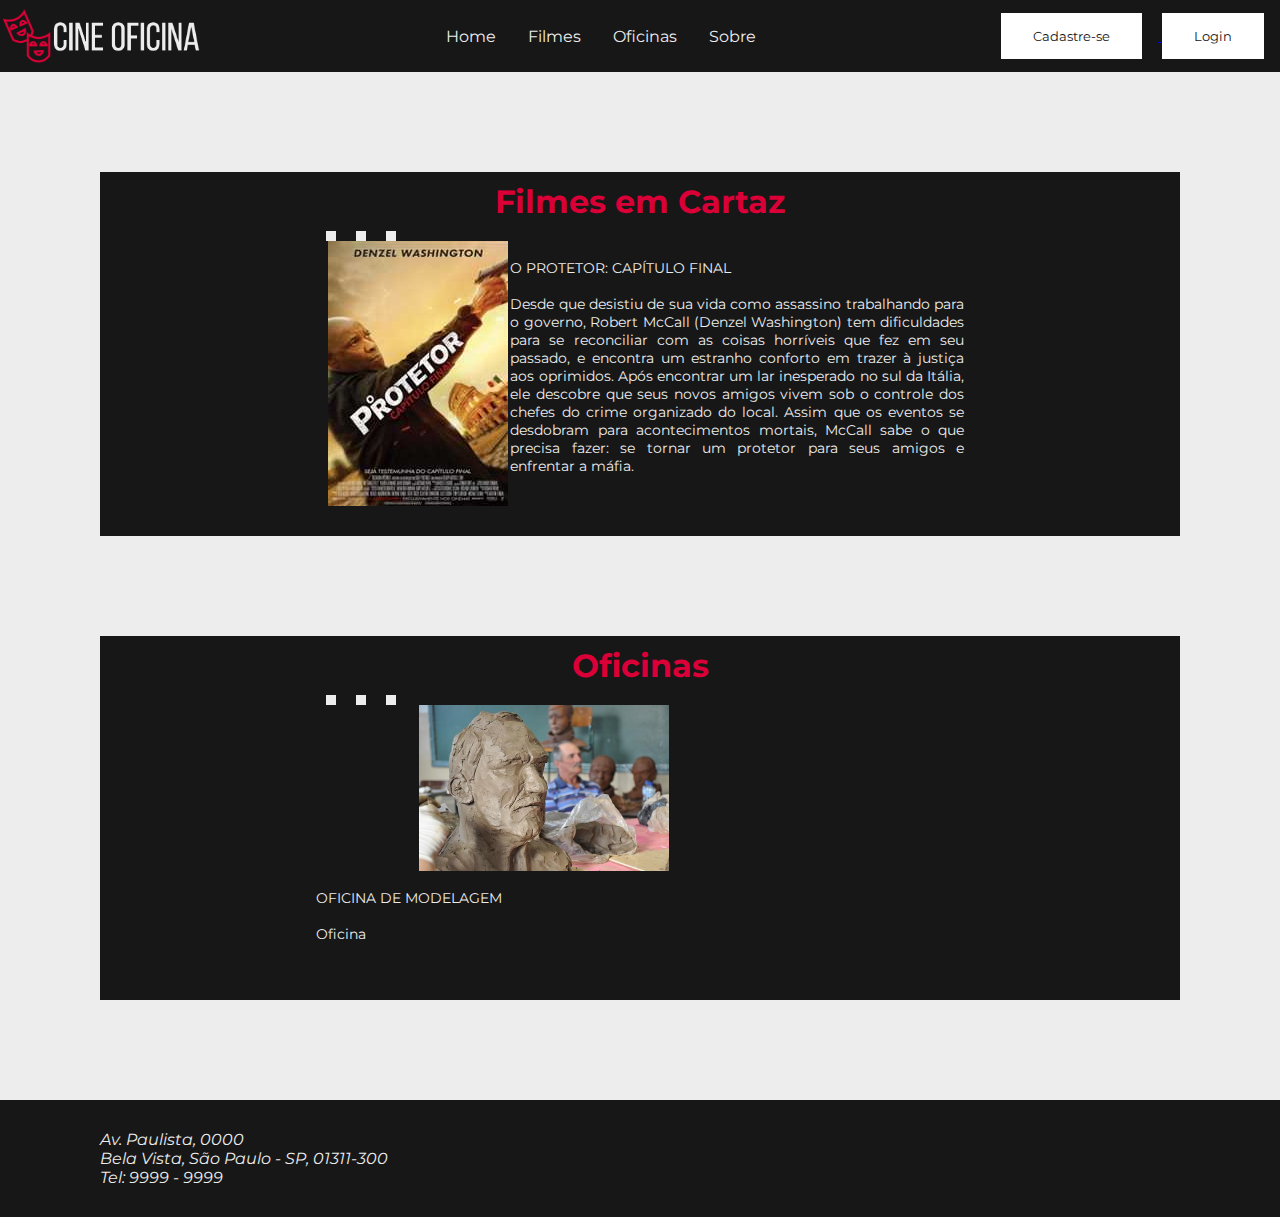
==== html/index.html @ f1ec6a2e "mudanca no src do logo" ====
<!DOCTYPE html>
<html lang="pt-br">
<head>
    <meta charset="UTF-8">
    <meta name="viewport" content="width=device-width, initial-scale=1.0">
    <link rel="preconnect" href="https://fonts.googleapis.com">
    <link rel="preconnect" href="https://fonts.gstatic.com" crossorigin>
    <link href="https://fonts.googleapis.com/css2?family=Inter:wght@400;500&family=Montserrat:wght@500;600;700&display=swap" rel="stylesheet">
    <link href="./css/style.css" rel="stylesheet">
    <title>Cine Oficina</title>
</head>
<body>    
    <header class="cabecalho">
        <img src="./img/Cine Oficina Preto.png" width=200 lenght="200" alt="Logo">
        <nav>
            <ul>
                <li><a href="index.html">Home</a></li>
                <li><a href="ingressos.html">Filmes</a></li>
                <li><a href="oficinas.html">Oficinas</a></li>
                <li><a href="sobre.html">Sobre</a></li>
            </ul>
        </nav>
        <div>
        <a href="./cadastro.html">
            <button class="cabecalho-botao">Cadastre-se</button>
        </a>
        <a href="./login.html">
            <button class="cabecalho-botao">Login</button>
        </a>
        </div>
    </header>
    
    <main class="index-corpo">
        <section>
            <h1>Filmes em Cartaz</h1>
            <ul class ="index-slide">
                <li class="index-slide-li-filmes">
                    <input type="radio" id="slide-filmes1" name="slide-filmes" checked>
                    <label for="slide-filmes1"></label>
                    <img src="img/o_protetor.png" alt="O Protetor">
                    <p><br>O PROTETOR: CAPÍTULO FINAL<br>
                    <br>Desde que desistiu de sua vida como assassino trabalhando para o governo,
                     Robert McCall (Denzel Washington) tem dificuldades para se reconciliar com as coisas horríveis que fez em seu passado,
                      e encontra um estranho conforto em trazer à justiça aos oprimidos. Após encontrar um lar inesperado no sul da Itália,
                       ele descobre que seus novos amigos vivem sob o controle dos chefes do crime organizado do local. 
                       Assim que os eventos se desdobram para acontecimentos mortais, McCall sabe o que precisa fazer: 
                       se tornar um protetor para seus amigos e enfrentar a máfia.</p>
                </li>
                <li class="index-slide-li-filmes">
                    <input type="radio" id="slide-filmes2" name="slide-filmes">
                    <label for="slide-filmes2"></label>
                    <img src="img/jogos-mortais-x.jpg" alt="Jogos Mortais">
                    <p><br>JOGOS MORTAIS X<br>
                        <br>John Kramer sempre lutou contra o câncer implacável que o aflige. Quando descobre 
                        uma médica (Synnove Macody Lund) como verdadeira chance de sua sobrevivência, ela 
                        viaja para o México para iniciar o tratamento. Lá, ele conhece a doutora, a equipe 
                        e uma paciente curada. Para sua surpresa, tudo não passava de um golpe. Agora, 
                        aqueles que brincaram com sua vida experimentarão o jogo de vingança de um homem 
                        acostumado a brincar com a morte. Sequência número 10 da série de filmes de sucesso, 
                        criada por James Wan, iniciada com Jogos Mortais (2004).</p>
                </li>
                <li class="index-slide-li-filmes">
                    <input type="radio" id="slide-filmes3" name="slide-filmes">
                    <label for="slide-filmes3"></label>
                    <img src="img/nosso-sonho.jpg" alt="Nosso Sonho">
                    <p><br>NOSSO SONHO<br>
                        <br>Desde a infância, Claudinho (Lucas Penteado) alimentava um sonho. Após convencer
                         Buchecha (Juan Paiva) a formar uma dupla de MCs, eles iniciaram uma trajetória de 
                         sucesso movida a esperança e simpatia na busca pelo sucesso. Das inúmeras apresentações
                          de começo de carreira em bailes até o primeiro hit na rádio, a vida deles e familiares 
                          passou por muitas mudanças. Essa é a história de Claudinho e Buchecha, os carismáticos 
                          cantores que, sem falar de drogas e armas, ou difamar as mulheres, mudaram a relação do Brasil
                           com o funk carioca e figuram até hoje entre os maiores vendedores de CDs do gênero.</p>
                </li>
            </ul>
        </section>
        <section>
            <h1>Oficinas</h1>
            <ul class="index-slide">
                <li class="index-slide-li-oficinas">
                    <input type="radio" id="slide-oficinas1" name="slide-oficinas" checked>
                    <label for="slide-oficinas1"></label>
                    <img src="img/oficina_modelagem.jpg" width=250 lenght=250 alt="Oficina modelagem">
                    <p><br>OFICINA DE MODELAGEM<br>
                        <br>Oficina</p>
                </li>
                <li class="index-slide-li-oficinas">
                    <input type="radio" id="slide-oficinas2" name="slide-oficinas">
                    <label for="slide-oficinas2"></label>
                    <img src="img/oficina_teatro.jpg" width=250 lenght=250 alt="Oficina teatro">
                    <p><br>OFICINA DE TEATRO<br>
                        <br>Oficina</p>
                </li>
                <li class="index-slide-li-oficinas">
                    <input type="radio" id="slide-oficinas3" name="slide-oficinas">
                    <label for="slide-oficinas3"></label>
                    <img src="img/oficina_teatro2.jpg" width=250 lenght=250 alt="Oficina teatro 2">
                    <p><br>OFICINA DE TEATRO - JUVENIL<br>
                        <br>Oficina</p>
                </li>
            </ul>
        </section>        
    </main>

    <footer>
        <address>
            Av. Paulista, 0000<br>
            Bela Vista, São Paulo - SP, 01311-300<br>
            Tel: 9999 - 9999
        </address>
    </footer>
    
</body>
</html>
---- html/css/style.css ----
* {
    margin: 0;
    padding: 0;
    font-family: 'Montserrat', sans-serif;
}

/*  ----------------------------------------  Header ---------------------------------------- */
.cabecalho {
    background-color: #171717;
    display: flex;
    justify-content: space-between;
    align-items: center;
}

.cabecalho ul {
    display: flex;
    justify-content: space-between;
}

.cabecalho ul li {
    list-style-type: none;
    padding: 16px;
}

.cabecalho ul li a {
    text-decoration: none;
    color: #EDEDED;
}

.cabecalho-botao {
    background-color: #EDEDED;
    border: none;
    padding: 15px 32px;
    margin-right: 16px;
}



/* ---------------------------------------- Main ---------------------------------------- */
/*Pagina Index*/
.index-corpo {
    display: flex;
    flex-direction: column;
    padding: 100px 100px 0px 100px;
    background-color: #EDEDED;
}

.index-corpo section {
    background-color: #171717;
    margin-bottom: 100px;
    color: #DA0037;
}

.index-corpo section h1 {
    display: flex;
    justify-content: center;
    padding-top: 10px;
}

.index-slide {
    display: block;
    height: 295px;
    width: 60%;
    margin: auto;
    margin-top: 20px;
    position: relative;
    background-color: #171717;
}

.index-slide-li-filmes {
    display: flex;
    justify-content: space-between;
    list-style: none;
    position: absolute;
}

.index-slide-li-oficinas{
    display: flex;
    flex-wrap: wrap;
    list-style: none;
    position: absolute;   
}

.index-slide li p {
    display: flex;
    width: 70%;
    text-align: justify;
    color:#EDEDED;
    opacity: 0;
    visibility: hidden;
    font-size: 0.90em;
}

.index-slide img {
    display: flex;
    max-width: 100%;
    height: auto;
    margin: auto;
    vertical-align: top;
    opacity: 0;
    visibility: hidden;
}

.index-slide input {
    display: none;
}

.index-slide label {
    background-color: #EDEDED;
    bottom: 10px;
    cursor: pointer;
    display: block;
    height: 10px;
    position: relative;
    width: 10px;
    z-index: 10;
}

.index-slide li:nth-child(1) label {
    left: 10px;
}

.index-slide li:nth-child(2) label {
    left: 40px;
}

.index-slide li:nth-child(3) label {
    left: 70px;
}

.index-slide li input:checked ~ img {
    opacity: 1;
    visibility: visible;
    z-index: 10;
}

.index-slide li input:checked ~ p {
    opacity: 1;
    visibility: visible;
    z-index: 10;
}

.index-slide li input:checked ~ img {
    opacity: 1;
    visibility: visible;
    z-index: 10;
}

.index-slide li input:checked ~ p {
    opacity: 1;
    visibility: visible;
    z-index: 10;
}

/*Pagina Ingressos*/
.ingressos-corpo {
    display: flex;
    flex-direction: column;
    padding: 100px 100px 0px 100px;
    background-color: #EDEDED;
}

.ingressos-corpo section{
    display: flex;
    flex-direction: column;
    margin-bottom: 100px;
    background-color: #171717;
    color: #DA0037;
}

#ingressos-cartaz{
    display: flex;

}

#ingressos-breve{
    display: flex;

}

.ingressos-corpo section h1 {
    display: flex;
    justify-content: center;
    padding-top: 10px;
    padding: 10px;
}

.ingressos-bloco{
    display: flex;
    justify-content: center;
    flex-wrap: wrap;
}

.ingressos-bloco-card{
    display: flex;
    flex-direction: column;
    align-items: center;
    width: 300px;
    padding-bottom: 25px;
}

.ingressos-bloco-card img{
    max-height: 265px;
    max-width: 180px;
}

.ingressos-bloco-card-container {
    display: flex;
    flex-direction: column;
    align-items: center;
    font-size: 0.90em;
    color: #EDEDED;
    margin-top: 10px;
}

.ingressos-card-container-span-black {
    background-color: black;
    padding: 4px;
}

.ingressos-card-container-span-laranja {
    background-color: orange;
    padding: 4px;
}
.ingressos-card-container-span-amarelo {
    background-color: rgba(255, 255, 0, 0.836);
    padding: 4px;
}

.ingressos-bloco-card-container button {
    background-color: #EDEDED;
    border: none;
    padding: 5px;
    margin-top: 10px;
}

.ingressos-agendamento{
    display: flex;
    justify-content: center;

}

#ingressos-agendamento-bloco{
    display: flex;
    justify-content: space-between;
}

#ingressos-agendamento-bloco-filmes{
    display: flex;
    flex-direction: column;
    max-width: 50%;
    padding: 20px;
}

#ingressos-agendamento-bloco-filmes img{
    max-height: 265px;
    max-width: 180px;
}

#ingressos-agendamento-bloco-filmes p{
    text-align: justify;
    color:#EDEDED;
    font-size: 0.90em;
}

#ingressos-agendamento-bloco-agenda{
    display: flex;
    flex-direction: column;
    justify-content: center;
    max-width: 50%;
    max-height: 50%;
    padding: 10px;
}

#ingressos-agendamento-bloco-agenda div{
    padding: 10px;
}

#ingressos-agendamento-bloco-agenda div a button{
    background-color: #EDEDED;
    border: none;
    padding: 5px 15px 5px 15px;
}

#ingressos-agendamento-bloco-agenda div span{
    border-right-style: solid;
    border-color: #DA0037;
    padding-right: 10px;
    color: #EDEDED;
}

/*Pagina Oficinas*/
.oficinas-corpo {
    display: flex;
    flex-direction: column;
    padding: 100px 100px 0px 100px;
    background-color: #EDEDED;
}

.oficinas-corpo h1{
    margin-top: 10px;
}

.oficinas-corpo section{
    display: flex;
    flex-direction: column;
    padding-bottom: 80px;
    margin-bottom: 100px;
    background-color: #171717;
    color: #DA0037;
    align-items: center;
}

.oficinas-bloco-card{ 
    margin-top: 30px;
    margin-left: 80px;
    margin-right: 80px;
    display: flex;
    justify-content: space-between;
}

.oficinas-bloco-card-texto{
    margin-left: 10px;
    text-align: justify;
    justify-content: space-between;
    display: flex;
    flex-direction: column;
}

.btn-agendar-oficinas{
    width: 100%;
    border: #000000;
    color: #171717;
    background-color: #DA0037;
}

.cabecalho-botao{
    color: #171717;
    background-color:  white;
}

/*Pagina cadastro*/

 .cadastro-corpo {
    display: flex;
    flex-direction: column;
    padding: 100px 100px 0px 100px;
    background-color: #EDEDED;
}

.cadastro-corpo h2{
    margin-top: 10px;
}

.cadastro-corpo section{
    display: flex;
    flex-direction: column;
    margin-bottom: 100px;
    background-color: #171717;
    color: #DA0037;
    align-items: center;
}

.cadastro-corpo section h2 {
    font-size: 1.5rem;
    margin-bottom: 1.5rem;
  }
  
  .cadastro-corpo section label {
    margin-bottom: .2rem;
    position: relative;
  }
  
  .cadastro-corpo section input {
    padding: .2rem .5rem;
  }
  
  .btn-cadastro {
    width: 100px;
    height: 40px;
    margin-top: 1.5rem;
    font-size: 1rem;
    align-self: center;
    border: #000000;
    color: #171717;
    background-color: #DA0037;
}
    .cadastro-corpo section form {
    display: flex;
    flex-direction: column;
    width: 400px;
    background-color: #171717;
    border-radius: 16px;
    padding: 1.5rem 40px;
  }

  .cadastro-corpo section label:not(:first-of-type) {
    margin-top: 1rem;
  }
  
/* ---------------------------------------- sobre ---------------------------------------- */


 .sobre-corpo {
    display: flex;
    flex-direction: column;
    padding: 100px 100px 0px 100px;
    background-color: #EDEDED;
}

.sobre-corpo h2{
    margin-top: 10px;
}

.sobre-corpo section{
    display: flex;
    flex-direction: column;
    padding-bottom: 80px;
    margin-bottom: 100px;
    background-color: #171717;
    color: #DA0037;
    align-items: center;
}

.sobre-corpo section h2 {
    font-size: 1.5rem;
    margin-bottom: 1.5rem;
  }
  
.sobre-corpo section form {
    display: flex;
    flex-direction: column;
    width: 400px;
    background-color: #171717;
    border-radius: 16px;
    padding: 1.5rem 40px;
  }

  .sobre-card{ 
    margin-top: 30px;
    margin-left: 80px;
    margin-right: 80px;
    display: flex;
    justify-content: space-between;
}

.sobre-card-texto{
    margin-left: 10px;
    text-align: justify;
    justify-content: space-between;
    display: flex;
    flex-direction: column;
}

  .sobre-corpo section label:not(:first-of-type) {
    margin-top: 1rem;
  }
  
/* ---------------------------------------- login ---------------------------------------- */

.login-corpo {
    display: flex;
    flex-direction: column;
    padding: 100px 100px 0px 100px;
    background-color: #EDEDED;
}

.login-corpo h2{
    margin-top: 10px;
}

.login-corpo section{
    display: flex;
    flex-direction: column;
    margin-bottom: 100px;
    background-color: #171717;
    color: #DA0037;
    align-items: center;
}

.login-corpo section h2 {
    font-size: 1.5rem;
    margin-bottom: 1.5rem;
  }
  
.login-corpo section label {
    margin-bottom: .2rem;
    position: relative;
  }
  
.login-corpo section input {
    padding: .2rem .5rem;
  }
  
.btn-login {
    width: 100px;
    height: 40px;
    margin-top: 1.5rem;
    font-size: 1rem;
    align-self: center;
    border: #000000;
    color: #171717;
    background-color: #DA0037;
}
.login-corpo section form {
    display: flex;
    flex-direction: column;
    width: 400px;
    background-color: #171717;
    border-radius: 16px;
    padding: 1.5rem 40px;
  }

  .login-corpo section label:not(:first-of-type) {
    margin-top: 1rem;
  }
  

/* ---------------------------------------- footer ---------------------------------------- */
footer {
    display: flex;
    padding: 30px 100px 30px 100px;
    background-color: #171717;
    color: #EDEDED;

}

/*
Cores da paleta:
#171717 preto
#444444 cinza
#DA0037 vermelho
#EDEDED branco
*/
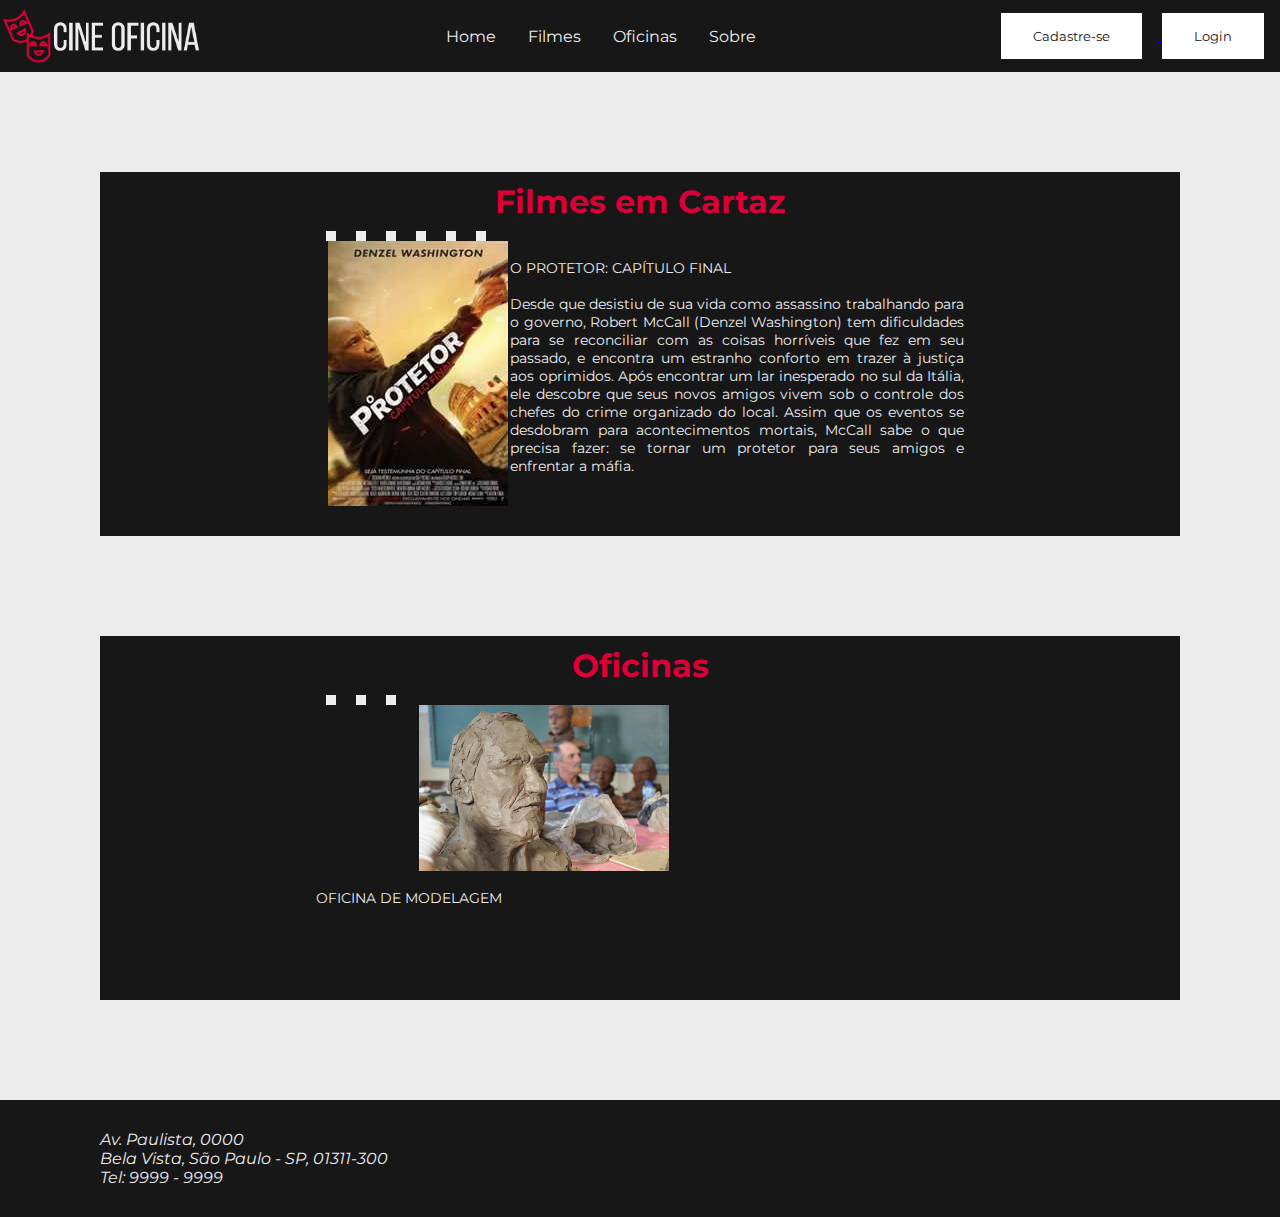
==== commit 951c875c: "inclusao index" ====
--- a/html/index.html
+++ b/html/index.html
@@ -72,6 +72,38 @@
                           cantores que, sem falar de drogas e armas, ou difamar as mulheres, mudaram a relação do Brasil
                            com o funk carioca e figuram até hoje entre os maiores vendedores de CDs do gênero.</p>
                 </li>
+                <li class="index-slide-li-filmes">
+                    <input type="radio" id="slide-filmes4" name="slide-filmes">
+                    <label for="slide-filmes4"></label>
+                    <img src="img/barbie.jpg" alt="Barbie">
+                    <p><br>Barbie<br>
+                        <br>A jovem Barbie (Margot Robbie) vive no mundo perfeito das bonecas, chamado Barbielândia,
+                         onde todo dia é incrível. No entanto, quando ela entra em uma crise existencial, acaba sendo
+                          exilada devido às suas imperfeições. Agora a boneca precisa optar por viver uma aventura no mundo
+                           real dos humanos, onde aprenderá uma importante lição sobre a vida e o que realmente importa.</p>
+                </li>
+                <li class="index-slide-li-filmes">
+                    <input type="radio" id="slide-filmes5" name="slide-filmes">
+                    <label for="slide-filmes5"></label>
+                    <img src="img/besouro-azul.jpg" alt="Besouro Azul">
+                    <p><br>Besouro Azul<br>
+                        <br>Recém-formado, Jaime Reyes volta para casa cheio de expectativas para o futuro, mas logo descobre que
+                         seu lar não é mais o mesmo. Enquanto tenta encontrar seu propósito no mundo, o destino intervém e faz chegar
+                          às mãos de Jaime uma antiga relíquia da biotecnologia alienígena – o Escaravelho. Quando o Escaravelho escolhe
+                           Jaime como seu hospedeiro simbiótico, sua vida muda para sempre. Ele ganha uma incrível armadura que lhe dá poderes
+                            extraordinários e se torna o Super-herói BESOURO AZUL</p>
+                </li>
+                <li class="index-slide-li-filmes">
+                    <input type="radio" id="slide-filmes6" name="slide-filmes">
+                    <label for="slide-filmes6"></label>
+                    <img src="img/som-da-liberdade.png" alt="Som da Liberdade">
+                    <p><br>Som da Liberdade<br>
+                        <br>Tim (Kim Caviezel) trabalhava como agente federal americano e estava satisfeito com o próprio desempenho e o de sua
+                         equipe no combate a pedofilia. Certo dia, Tim é confrontado com uma realidade diferente. Após salvar um menino das mãos
+                          de traficantes sexuais, a criança pede que ele salve sua irmã em poder dos criminosos. Ao descobrir ela viva, na Colômbia,
+                           ele se desliga do governo com o apoio de sua esposa (Mira Sorvino). É quando Tim parte para uma perigosa missão de resgate,
+                            não somente dela, mas de outros inocentes das garras dessa absurda indústria. Baseado em uma história real.</p>
+                </li>
             </ul>
         </section>
         <section>
@@ -81,22 +113,19 @@
                     <input type="radio" id="slide-oficinas1" name="slide-oficinas" checked>
                     <label for="slide-oficinas1"></label>
                     <img src="img/oficina_modelagem.jpg" width=250 lenght=250 alt="Oficina modelagem">
-                    <p><br>OFICINA DE MODELAGEM<br>
-                        <br>Oficina</p>
+                    <p><br>OFICINA DE MODELAGEM<br></p>
                 </li>
                 <li class="index-slide-li-oficinas">
                     <input type="radio" id="slide-oficinas2" name="slide-oficinas">
                     <label for="slide-oficinas2"></label>
                     <img src="img/oficina_teatro.jpg" width=250 lenght=250 alt="Oficina teatro">
-                    <p><br>OFICINA DE TEATRO<br>
-                        <br>Oficina</p>
+                    <p><br>OFICINA DE TEATRO<br></p>
                 </li>
                 <li class="index-slide-li-oficinas">
                     <input type="radio" id="slide-oficinas3" name="slide-oficinas">
                     <label for="slide-oficinas3"></label>
-                    <img src="img/oficina_teatro2.jpg" width=250 lenght=250 alt="Oficina teatro 2">
-                    <p><br>OFICINA DE TEATRO - JUVENIL<br>
-                        <br>Oficina</p>
+                    <img src="img/oficina_maquiagem.jpg" width=250 lenght=250 alt="Oficina de maquiagem artIstica">
+                    <p><br>OFICINA DE MAQUIAGEM ARTÍSTICA<br></p>
                 </li>
             </ul>
         </section>        
--- a/html/css/style.css
+++ b/html/css/style.css
@@ -49,6 +49,14 @@
     background-color: #171717;
     margin-bottom: 100px;
     color: #DA0037;
+}
+
+@media (max-width: 1024px){
+    .index-corpo section{
+        display: flex;
+        flex-direction: column;
+        height:max-content;
+    }
 }
 
 .index-corpo section h1 {
@@ -67,11 +75,27 @@
     background-color: #171717;
 }
 
+@media (max-width: 1024px){
+    .index-slide{
+        display: flex;
+        height: 1200px
+    }
+}
+
 .index-slide-li-filmes {
     display: flex;
     justify-content: space-between;
     list-style: none;
     position: absolute;
+}
+
+@media (max-width: 1024px){
+    .index-slide-li-filmes{
+        display: flex;
+        flex-direction: column;
+        list-style: none;
+        position: absolute;
+    }
 }
 
 .index-slide-li-oficinas{
@@ -100,6 +124,7 @@
     opacity: 0;
     visibility: hidden;
 }
+
 
 .index-slide input {
     display: none;
@@ -126,6 +151,18 @@
 
 .index-slide li:nth-child(3) label {
     left: 70px;
+}
+
+.index-slide li:nth-child(4) label {
+    left: 100px;
+}
+
+.index-slide li:nth-child(5) label {
+    left: 130px;
+}
+
+.index-slide li:nth-child(6) label {
+    left: 160px;
 }
 
 .index-slide li input:checked ~ img {
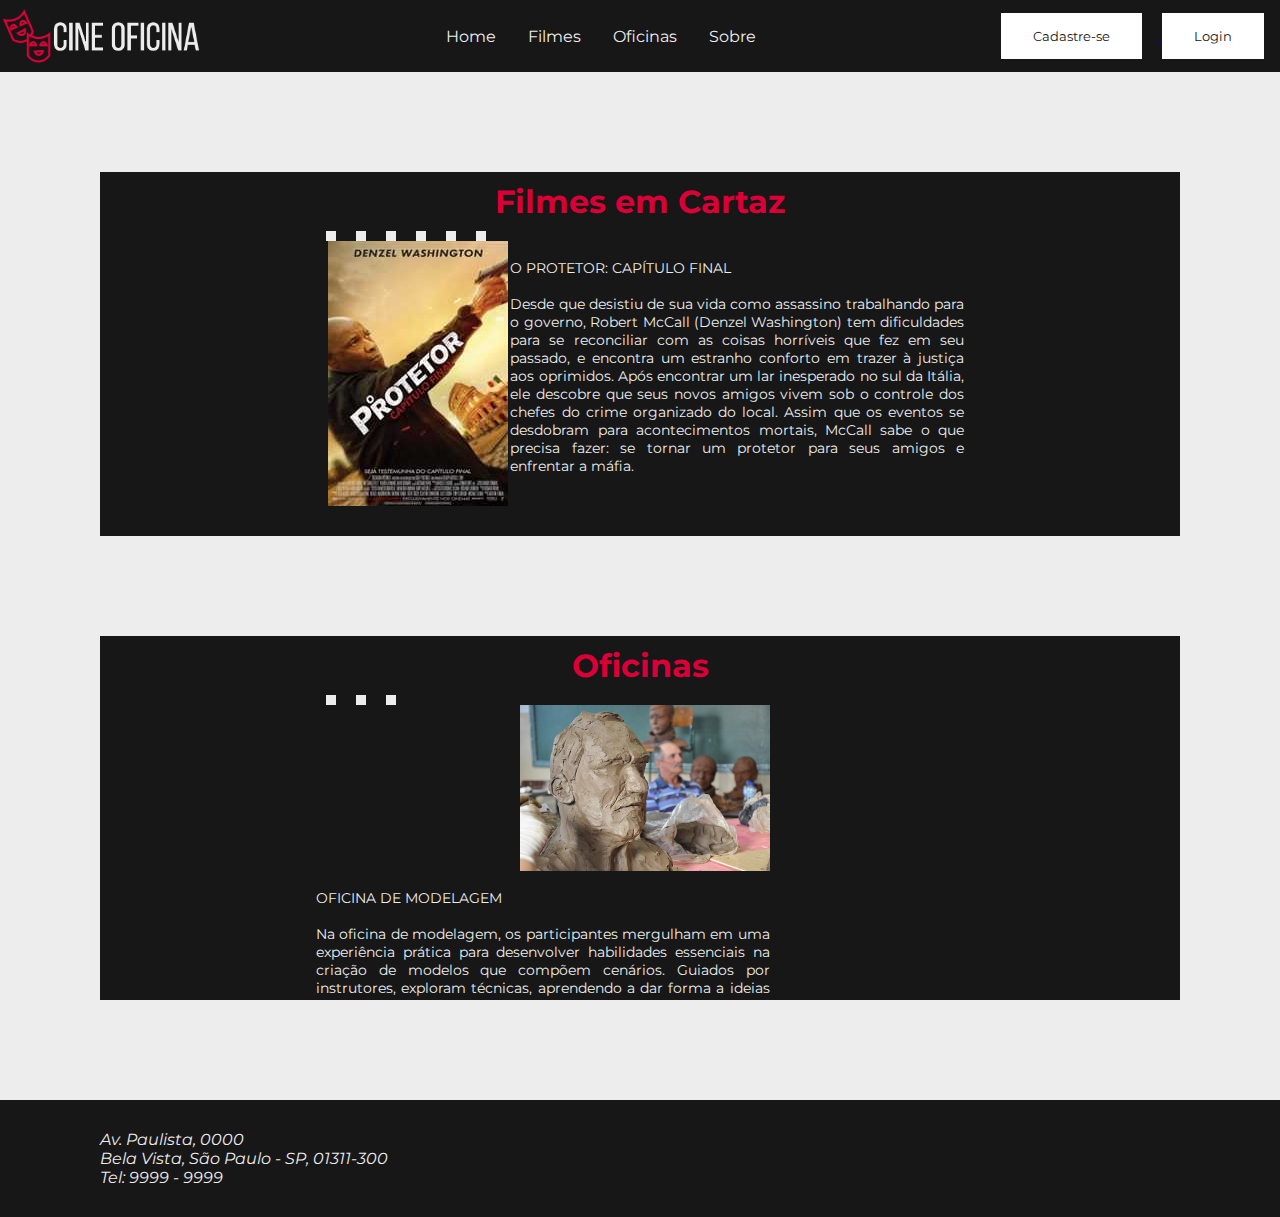
==== commit b8aca6ae: "ajuste index" ====
--- a/html/index.html
+++ b/html/index.html
@@ -113,19 +113,22 @@
                     <input type="radio" id="slide-oficinas1" name="slide-oficinas" checked>
                     <label for="slide-oficinas1"></label>
                     <img src="img/oficina_modelagem.jpg" width=250 lenght=250 alt="Oficina modelagem">
-                    <p><br>OFICINA DE MODELAGEM<br></p>
+                    <p><br>OFICINA DE MODELAGEM<br>
+                    <br>Na oficina de modelagem, os participantes mergulham em uma experiência prática para desenvolver habilidades essenciais na criação de modelos que compõem cenários. Guiados por instrutores, exploram técnicas, aprendendo a dar forma a ideias e conceitos de maneira visualmente impactante</p>
                 </li>
                 <li class="index-slide-li-oficinas">
                     <input type="radio" id="slide-oficinas2" name="slide-oficinas">
                     <label for="slide-oficinas2"></label>
                     <img src="img/oficina_teatro.jpg" width=250 lenght=250 alt="Oficina teatro">
-                    <p><br>OFICINA DE TEATRO<br></p>
+                    <p><br>OFICINA DE TEATRO<br>
+                    <br>A oficina de teatro oferece um ambiente acolhedor para explorar a expressão artística e desenvolver habilidades de atuação. Uma experiência enriquecedora que estimula a criatividade e promove a comunicação eficaz através da linguagem teatral</p>
                 </li>
                 <li class="index-slide-li-oficinas">
                     <input type="radio" id="slide-oficinas3" name="slide-oficinas">
                     <label for="slide-oficinas3"></label>
                     <img src="img/oficina_maquiagem.jpg" width=250 lenght=250 alt="Oficina de maquiagem artIstica">
-                    <p><br>OFICINA DE MAQUIAGEM ARTÍSTICA<br></p>
+                    <p><br>OFICINA DE MAQUIAGEM ARTÍSTICA<br>
+                    <br>Na oficina de maquiagem artística, os participantes desvendam o mundo da expressão criativa através da maquiagem. Exploram técnicas para transformar rostos em obras de arte, aprendendo desde a aplicação básica até efeitos mais elaborados</p>
                 </li>
             </ul>
         </section>        
--- a/html/css/style.css
+++ b/html/css/style.css
@@ -324,6 +324,12 @@
     border-color: #DA0037;
     padding-right: 10px;
     color: #EDEDED;
+}
+
+.btn-agendar{
+    border: #000000;
+    color: #171717;
+    background-color: #DA0037;
 }
 
 /*Pagina Oficinas*/
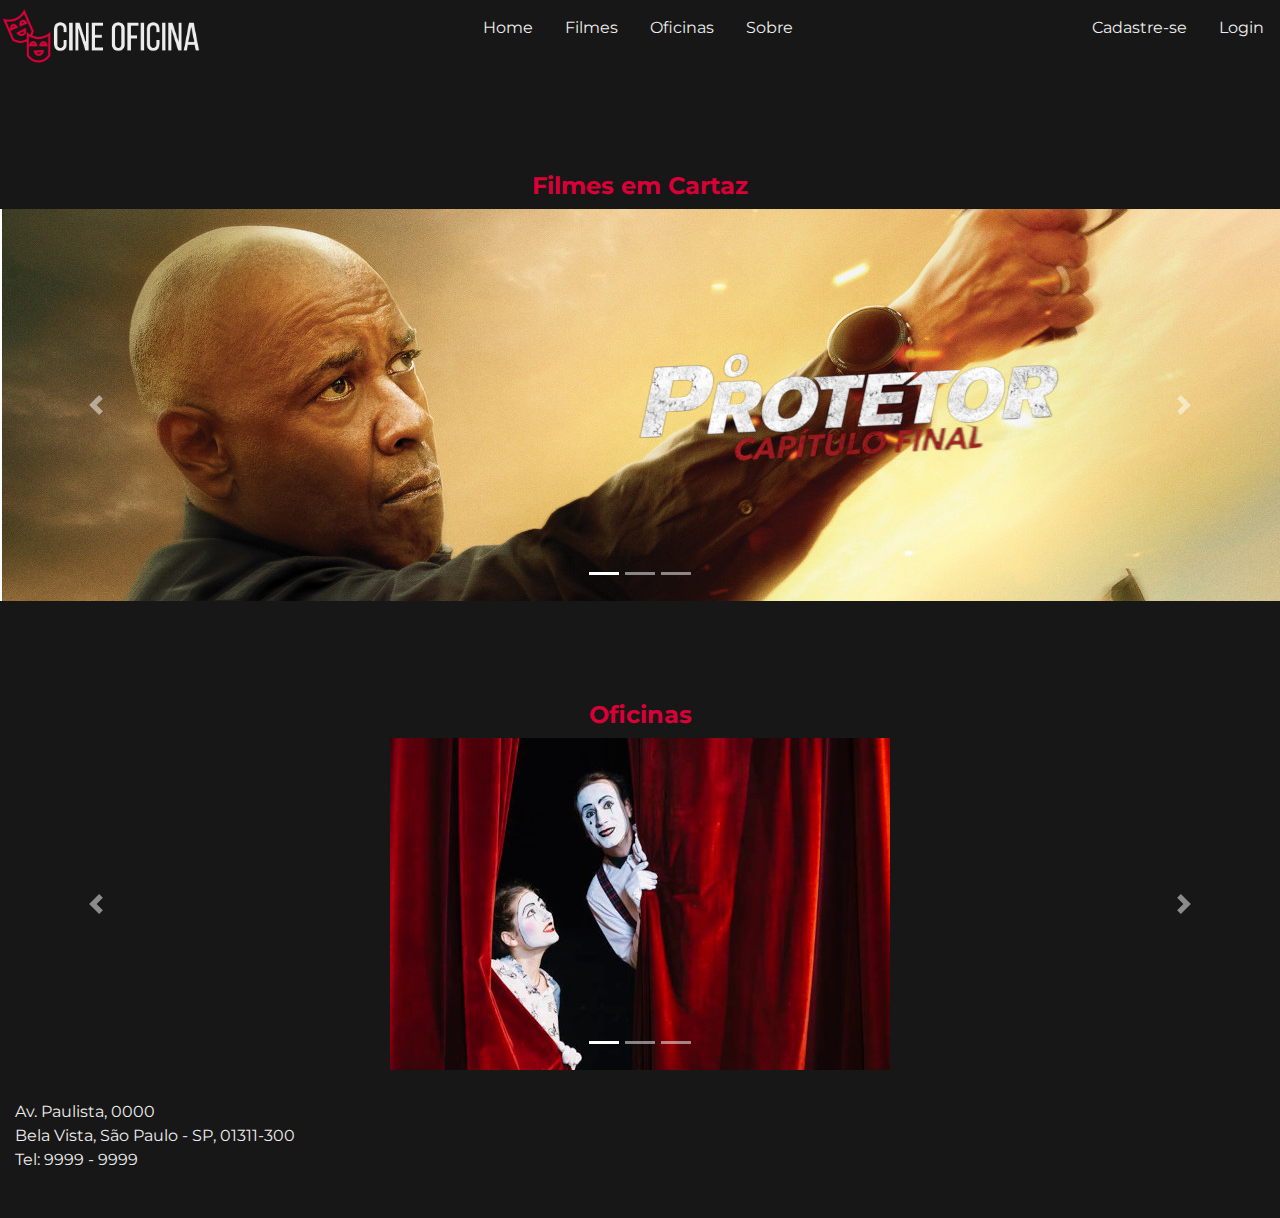
==== commit a25bcb01: "add carrossel" ====
--- a/html/index.html
+++ b/html/index.html
@@ -1,5 +1,6 @@
-<!DOCTYPE html>
+<!doctype html>
 <html lang="pt-br">
+
 <head>
     <meta charset="UTF-8">
     <meta name="viewport" content="width=device-width, initial-scale=1.0">
@@ -7,9 +8,15 @@
     <link rel="preconnect" href="https://fonts.gstatic.com" crossorigin>
     <link href="https://fonts.googleapis.com/css2?family=Inter:wght@400;500&family=Montserrat:wght@500;600;700&display=swap" rel="stylesheet">
     <link href="./css/style.css" rel="stylesheet">
+    <script src="./javaScript/script.js" defer></script>
     <title>Cine Oficina</title>
+    <!-- Bootstrap CSS -->
+    <link rel="stylesheet" href="https://cdn.jsdelivr.net/npm/bootstrap@4.3.1/dist/css/bootstrap.min.css"
+        integrity="sha384-ggOyR0iXCbMQv3Xipma34MD+dH/1fQ784/j6cY/iJTQUOhcWr7x9JvoRxT2MZw1T" crossorigin="anonymous">
 </head>
-<body>    
+
+<body>
+
     <header class="cabecalho">
         <img src="./img/Cine Oficina Preto.png" width=200 lenght="200" alt="Logo">
         <nav>
@@ -20,118 +27,74 @@
                 <li><a href="sobre.html">Sobre</a></li>
             </ul>
         </nav>
-        <div>
-        <a href="./cadastro.html">
-            <button class="cabecalho-botao">Cadastre-se</button>
-        </a>
-        <a href="./login.html">
-            <button class="cabecalho-botao">Login</button>
-        </a>
+        <nav>
+            <ul>
+                <li><a href="./cadastro.html">Cadastre-se</a></li>
+                <li><a href="./login.html">Login</a></li>
+            </ul>
+        </nav>
+    </header>
+
+    <main class="index-corpo">
+        
+        <h1>Filmes em Cartaz</h1>
+        <div id="index-filmes" class="carousel slide" data-ride="carousel">
+
+            <ol class="carousel-indicators">
+                <li data-target="#index-filmes" data-slide-to="0" class="active"></li>
+                <li data-target="#index-filmes" data-slide-to="1"></li>
+                <li data-target="#index-filmes" data-slide-to="2"></li>
+            </ol>
+
+            <div class="carousel-inner">
+                <div class="carousel-item active">
+                    <img src="./img/filmes_banner_o-protetor.jpg" alt="O Protetor">
+                </div>
+                <div class="carousel-item">
+                    <img src="./img/filmes_banner_jogos-mortais-x.jpg" alt="Jogos Mortais">
+                </div>
+                <div class="carousel-item">
+                        <img src="./img/filmes_banner_nosso-sonho.jpg" alt="Nosso Sonho">
+                </div>
+            </div>
+            <a class="carousel-control-prev" href="#index-filmes" role="button" data-slide="prev">
+                <span class="carousel-control-prev-icon" aria-hidden="true"></span>
+                <span class="sr-only">Previous</span>
+            </a>
+            <a class="carousel-control-next" href="#index-filmes" role="button" data-slide="next">
+                <span class="carousel-control-next-icon" aria-hidden="true"></span>
+                <span class="sr-only">Next</span>
+            </a>
         </div>
-    </header>
-    
-    <main class="index-corpo">
-        <section>
-            <h1>Filmes em Cartaz</h1>
-            <ul class ="index-slide">
-                <li class="index-slide-li-filmes">
-                    <input type="radio" id="slide-filmes1" name="slide-filmes" checked>
-                    <label for="slide-filmes1"></label>
-                    <img src="img/o_protetor.png" alt="O Protetor">
-                    <p><br>O PROTETOR: CAPÍTULO FINAL<br>
-                    <br>Desde que desistiu de sua vida como assassino trabalhando para o governo,
-                     Robert McCall (Denzel Washington) tem dificuldades para se reconciliar com as coisas horríveis que fez em seu passado,
-                      e encontra um estranho conforto em trazer à justiça aos oprimidos. Após encontrar um lar inesperado no sul da Itália,
-                       ele descobre que seus novos amigos vivem sob o controle dos chefes do crime organizado do local. 
-                       Assim que os eventos se desdobram para acontecimentos mortais, McCall sabe o que precisa fazer: 
-                       se tornar um protetor para seus amigos e enfrentar a máfia.</p>
-                </li>
-                <li class="index-slide-li-filmes">
-                    <input type="radio" id="slide-filmes2" name="slide-filmes">
-                    <label for="slide-filmes2"></label>
-                    <img src="img/jogos-mortais-x.jpg" alt="Jogos Mortais">
-                    <p><br>JOGOS MORTAIS X<br>
-                        <br>John Kramer sempre lutou contra o câncer implacável que o aflige. Quando descobre 
-                        uma médica (Synnove Macody Lund) como verdadeira chance de sua sobrevivência, ela 
-                        viaja para o México para iniciar o tratamento. Lá, ele conhece a doutora, a equipe 
-                        e uma paciente curada. Para sua surpresa, tudo não passava de um golpe. Agora, 
-                        aqueles que brincaram com sua vida experimentarão o jogo de vingança de um homem 
-                        acostumado a brincar com a morte. Sequência número 10 da série de filmes de sucesso, 
-                        criada por James Wan, iniciada com Jogos Mortais (2004).</p>
-                </li>
-                <li class="index-slide-li-filmes">
-                    <input type="radio" id="slide-filmes3" name="slide-filmes">
-                    <label for="slide-filmes3"></label>
-                    <img src="img/nosso-sonho.jpg" alt="Nosso Sonho">
-                    <p><br>NOSSO SONHO<br>
-                        <br>Desde a infância, Claudinho (Lucas Penteado) alimentava um sonho. Após convencer
-                         Buchecha (Juan Paiva) a formar uma dupla de MCs, eles iniciaram uma trajetória de 
-                         sucesso movida a esperança e simpatia na busca pelo sucesso. Das inúmeras apresentações
-                          de começo de carreira em bailes até o primeiro hit na rádio, a vida deles e familiares 
-                          passou por muitas mudanças. Essa é a história de Claudinho e Buchecha, os carismáticos 
-                          cantores que, sem falar de drogas e armas, ou difamar as mulheres, mudaram a relação do Brasil
-                           com o funk carioca e figuram até hoje entre os maiores vendedores de CDs do gênero.</p>
-                </li>
-                <li class="index-slide-li-filmes">
-                    <input type="radio" id="slide-filmes4" name="slide-filmes">
-                    <label for="slide-filmes4"></label>
-                    <img src="img/barbie.jpg" alt="Barbie">
-                    <p><br>Barbie<br>
-                        <br>A jovem Barbie (Margot Robbie) vive no mundo perfeito das bonecas, chamado Barbielândia,
-                         onde todo dia é incrível. No entanto, quando ela entra em uma crise existencial, acaba sendo
-                          exilada devido às suas imperfeições. Agora a boneca precisa optar por viver uma aventura no mundo
-                           real dos humanos, onde aprenderá uma importante lição sobre a vida e o que realmente importa.</p>
-                </li>
-                <li class="index-slide-li-filmes">
-                    <input type="radio" id="slide-filmes5" name="slide-filmes">
-                    <label for="slide-filmes5"></label>
-                    <img src="img/besouro-azul.jpg" alt="Besouro Azul">
-                    <p><br>Besouro Azul<br>
-                        <br>Recém-formado, Jaime Reyes volta para casa cheio de expectativas para o futuro, mas logo descobre que
-                         seu lar não é mais o mesmo. Enquanto tenta encontrar seu propósito no mundo, o destino intervém e faz chegar
-                          às mãos de Jaime uma antiga relíquia da biotecnologia alienígena – o Escaravelho. Quando o Escaravelho escolhe
-                           Jaime como seu hospedeiro simbiótico, sua vida muda para sempre. Ele ganha uma incrível armadura que lhe dá poderes
-                            extraordinários e se torna o Super-herói BESOURO AZUL</p>
-                </li>
-                <li class="index-slide-li-filmes">
-                    <input type="radio" id="slide-filmes6" name="slide-filmes">
-                    <label for="slide-filmes6"></label>
-                    <img src="img/som-da-liberdade.png" alt="Som da Liberdade">
-                    <p><br>Som da Liberdade<br>
-                        <br>Tim (Kim Caviezel) trabalhava como agente federal americano e estava satisfeito com o próprio desempenho e o de sua
-                         equipe no combate a pedofilia. Certo dia, Tim é confrontado com uma realidade diferente. Após salvar um menino das mãos
-                          de traficantes sexuais, a criança pede que ele salve sua irmã em poder dos criminosos. Ao descobrir ela viva, na Colômbia,
-                           ele se desliga do governo com o apoio de sua esposa (Mira Sorvino). É quando Tim parte para uma perigosa missão de resgate,
-                            não somente dela, mas de outros inocentes das garras dessa absurda indústria. Baseado em uma história real.</p>
-                </li>
-            </ul>
-        </section>
-        <section>
-            <h1>Oficinas</h1>
-            <ul class="index-slide">
-                <li class="index-slide-li-oficinas">
-                    <input type="radio" id="slide-oficinas1" name="slide-oficinas" checked>
-                    <label for="slide-oficinas1"></label>
-                    <img src="img/oficina_modelagem.jpg" width=250 lenght=250 alt="Oficina modelagem">
-                    <p><br>OFICINA DE MODELAGEM<br>
-                    <br>Na oficina de modelagem, os participantes mergulham em uma experiência prática para desenvolver habilidades essenciais na criação de modelos que compõem cenários. Guiados por instrutores, exploram técnicas, aprendendo a dar forma a ideias e conceitos de maneira visualmente impactante</p>
-                </li>
-                <li class="index-slide-li-oficinas">
-                    <input type="radio" id="slide-oficinas2" name="slide-oficinas">
-                    <label for="slide-oficinas2"></label>
-                    <img src="img/oficina_teatro.jpg" width=250 lenght=250 alt="Oficina teatro">
-                    <p><br>OFICINA DE TEATRO<br>
-                    <br>A oficina de teatro oferece um ambiente acolhedor para explorar a expressão artística e desenvolver habilidades de atuação. Uma experiência enriquecedora que estimula a criatividade e promove a comunicação eficaz através da linguagem teatral</p>
-                </li>
-                <li class="index-slide-li-oficinas">
-                    <input type="radio" id="slide-oficinas3" name="slide-oficinas">
-                    <label for="slide-oficinas3"></label>
-                    <img src="img/oficina_maquiagem.jpg" width=250 lenght=250 alt="Oficina de maquiagem artIstica">
-                    <p><br>OFICINA DE MAQUIAGEM ARTÍSTICA<br>
-                    <br>Na oficina de maquiagem artística, os participantes desvendam o mundo da expressão criativa através da maquiagem. Exploram técnicas para transformar rostos em obras de arte, aprendendo desde a aplicação básica até efeitos mais elaborados</p>
-                </li>
-            </ul>
-        </section>        
+
+        <h1>Oficinas</h1>
+
+        <div id="index-oficina" class="carousel slide" data-ride="carousel">
+            <ol class="carousel-indicators">
+                <li data-target="#index-oficina" data-slide-to="0" class="active"></li>
+                <li data-target="#index-oficina" data-slide-to="1"></li>
+                <li data-target="#index-oficina" data-slide-to="2"></li>
+            </ol>
+            <div class="carousel-inner">
+                <div class="carousel-item active">
+                    <img src="img/oficina_banner_teatro.jpg" alt="Oficina teatro">
+                </div>
+                <div class="carousel-item">
+                    <img src="img/oficina_banner_modelagem.jpg" alt="Oficina modelagem">
+                </div>
+                <div class="carousel-item">
+                    <img src="img/oficina_banner_maquiagem.jpg" alt="Oficina maquiagem">
+                </div>
+            </div>
+            <a class="carousel-control-prev" href="#index-oficina" role="button" data-slide="prev">
+                <span class="carousel-control-prev-icon" aria-hidden="true"></span>
+                <span class="sr-only">Previous</span>
+            </a>
+            <a class="carousel-control-next" href="#index-oficina" role="button" data-slide="next">
+                <span class="carousel-control-next-icon" aria-hidden="true"></span>
+                <span class="sr-only">Next</span>
+            </a>
+        </div>
     </main>
 
     <footer>
@@ -141,6 +104,18 @@
             Tel: 9999 - 9999
         </address>
     </footer>
-    
+
+    <!-- Optional JavaScript -->
+    <!-- jQuery first, then Popper.js, then Bootstrap JS -->
+    <script src="https://code.jquery.com/jquery-3.3.1.slim.min.js"
+        integrity="sha384-q8i/X+965DzO0rT7abK41JStQIAqVgRVzpbzo5smXKp4YfRvH+8abtTE1Pi6jizo"
+        crossorigin="anonymous"></script>
+    <script src="https://cdn.jsdelivr.net/npm/popper.js@1.14.7/dist/umd/popper.min.js"
+        integrity="sha384-UO2eT0CpHqdSJQ6hJty5KVphtPhzWj9WO1clHTMGa3JDZwrnQq4sF86dIHNDz0W1"
+        crossorigin="anonymous"></script>
+    <script src="https://cdn.jsdelivr.net/npm/bootstrap@4.3.1/dist/js/bootstrap.min.js"
+        integrity="sha384-JjSmVgyd0p3pXB1rRibZUAYoIIy6OrQ6VrjIEaFf/nJGzIxFDsf4x0xIM+B07jRM"
+        crossorigin="anonymous"></script>
 </body>
+
 </html>--- a/html/css/style.css
+++ b/html/css/style.css
@@ -22,16 +22,28 @@
     padding: 16px;
 }
 
+.cabecalho ul li:hover {
+    background-color: #DA0037;
+}
+
 .cabecalho ul li a {
     text-decoration: none;
     color: #EDEDED;
 }
 
-.cabecalho-botao {
-    background-color: #EDEDED;
-    border: none;
-    padding: 15px 32px;
-    margin-right: 16px;
+.cabecalho ol {
+    display: flex;
+    justify-content: space-between;
+}
+
+.cabecalho ol li {
+    list-style-type: none;
+    padding: 16px;
+}
+
+.cabecalho ol li a {
+    text-decoration: none;
+    color: #EDEDED;
 }
 
 
@@ -41,152 +53,33 @@
 .index-corpo {
     display: flex;
     flex-direction: column;
-    padding: 100px 100px 0px 100px;
-    background-color: #EDEDED;
-}
-
-.index-corpo section {
-    background-color: #171717;
-    margin-bottom: 100px;
+    background-color: #171717;
+}
+
+.index-corpo h1 {
+    display: flex;
+    justify-content: center;
     color: #DA0037;
-}
-
-@media (max-width: 1024px){
-    .index-corpo section{
-        display: flex;
-        flex-direction: column;
-        height:max-content;
-    }
-}
-
-.index-corpo section h1 {
-    display: flex;
-    justify-content: center;
-    padding-top: 10px;
-}
-
-.index-slide {
-    display: block;
-    height: 295px;
-    width: 60%;
-    margin: auto;
-    margin-top: 20px;
-    position: relative;
-    background-color: #171717;
-}
-
-@media (max-width: 1024px){
-    .index-slide{
-        display: flex;
-        height: 1200px
-    }
-}
-
-.index-slide-li-filmes {
-    display: flex;
-    justify-content: space-between;
-    list-style: none;
-    position: absolute;
-}
-
-@media (max-width: 1024px){
-    .index-slide-li-filmes{
-        display: flex;
-        flex-direction: column;
-        list-style: none;
-        position: absolute;
-    }
-}
-
-.index-slide-li-oficinas{
-    display: flex;
-    flex-wrap: wrap;
-    list-style: none;
-    position: absolute;   
-}
-
-.index-slide li p {
-    display: flex;
-    width: 70%;
-    text-align: justify;
-    color:#EDEDED;
-    opacity: 0;
-    visibility: hidden;
-    font-size: 0.90em;
-}
-
-.index-slide img {
-    display: flex;
-    max-width: 100%;
-    height: auto;
-    margin: auto;
-    vertical-align: top;
-    opacity: 0;
-    visibility: hidden;
-}
-
-
-.index-slide input {
-    display: none;
-}
-
-.index-slide label {
-    background-color: #EDEDED;
-    bottom: 10px;
-    cursor: pointer;
-    display: block;
-    height: 10px;
-    position: relative;
-    width: 10px;
-    z-index: 10;
-}
-
-.index-slide li:nth-child(1) label {
-    left: 10px;
-}
-
-.index-slide li:nth-child(2) label {
-    left: 40px;
-}
-
-.index-slide li:nth-child(3) label {
-    left: 70px;
-}
-
-.index-slide li:nth-child(4) label {
-    left: 100px;
-}
-
-.index-slide li:nth-child(5) label {
-    left: 130px;
-}
-
-.index-slide li:nth-child(6) label {
-    left: 160px;
-}
-
-.index-slide li input:checked ~ img {
-    opacity: 1;
-    visibility: visible;
-    z-index: 10;
-}
-
-.index-slide li input:checked ~ p {
-    opacity: 1;
-    visibility: visible;
-    z-index: 10;
-}
-
-.index-slide li input:checked ~ img {
-    opacity: 1;
-    visibility: visible;
-    z-index: 10;
-}
-
-.index-slide li input:checked ~ p {
-    opacity: 1;
-    visibility: visible;
-    z-index: 10;
+    font-size: 1.5em;
+    font-weight: bold;
+    padding-top: 100px;
+}
+
+#index-filmes a{
+    color: #171717;
+}
+
+.carousel-inner{
+    display: flex;
+    text-align: center;
+}
+
+.carousel-item{
+    display: flex;
+}
+
+.carousel-item img{
+
 }
 
 /*Pagina Ingressos*/
@@ -194,7 +87,7 @@
     display: flex;
     flex-direction: column;
     padding: 100px 100px 0px 100px;
-    background-color: #EDEDED;
+    background-color: #171717;
 }
 
 .ingressos-corpo section{
@@ -220,6 +113,8 @@
     justify-content: center;
     padding-top: 10px;
     padding: 10px;
+    font-size: 1.5em;
+    font-weight: bold;
 }
 
 .ingressos-bloco{
@@ -250,6 +145,10 @@
     margin-top: 10px;
 }
 
+.ingressos-bloco-card-container h4{
+    font-size: 1rem;
+}
+
 .ingressos-card-container-span-black {
     background-color: black;
     padding: 4px;
@@ -267,8 +166,52 @@
 .ingressos-bloco-card-container button {
     background-color: #EDEDED;
     border: none;
+    border-radius: 10px;
     padding: 5px;
     margin-top: 10px;
+}
+
+#ingressos-agendamento{
+    display: flex;
+    justify-content: center;
+
+}
+
+.ingressos-agendamento-bloco{
+    display: flex;
+    justify-content: space-between;
+}
+
+#filmeOprotetor {
+    display: flex;
+}
+
+.ingressos-agendamento-bloco-filmes{
+    display: flex;
+    flex-direction: column;
+    max-width: 50%;
+    padding: 20px;
+}
+
+
+.ingressos-agendamento-bloco-filmes img{
+    max-height: 265px;
+    max-width: 180px;
+}
+
+.ingressos-agendamento-bloco-filmes p{
+    text-align: justify;
+    color:#EDEDED;
+    font-size: 0.90em;
+}
+
+.ingressos-agendamento-bloco-agenda{
+    display: flex;
+    flex-direction: column;
+    justify-content: center;
+    max-width: 50%;
+    max-height: 50%;
+    padding: 10px;
 }
 
 .ingressos-agendamento{
@@ -317,6 +260,11 @@
     background-color: #EDEDED;
     border: none;
     padding: 5px 15px 5px 15px;
+    border-radius: 10%;
+}
+
+#ingressos-agendamento-bloco-agenda div a button:hover{
+    background-color: #DA0037;
 }
 
 #ingressos-agendamento-bloco-agenda div span{
@@ -326,22 +274,19 @@
     color: #EDEDED;
 }
 
-.btn-agendar{
-    border: #000000;
-    color: #171717;
-    background-color: #DA0037;
-}
-
 /*Pagina Oficinas*/
 .oficinas-corpo {
     display: flex;
     flex-direction: column;
     padding: 100px 100px 0px 100px;
-    background-color: #EDEDED;
+    background-color:#171717;
 }
 
 .oficinas-corpo h1{
     margin-top: 10px;
+    font-size: 1.5em;
+    font-weight: bold;
+    color: #DA0037;
 }
 
 .oficinas-corpo section{
@@ -350,7 +295,7 @@
     padding-bottom: 80px;
     margin-bottom: 100px;
     background-color: #171717;
-    color: #DA0037;
+    color: #EDEDED;
     align-items: center;
 }
 
@@ -362,19 +307,24 @@
     justify-content: space-between;
 }
 
+.oficinas-bloco-card h4{
+    font-size: 1rem;
+}
+
 .oficinas-bloco-card-texto{
     margin-left: 10px;
     text-align: justify;
     justify-content: space-between;
     display: flex;
     flex-direction: column;
+    font-size: 1em;
 }
 
 .btn-agendar-oficinas{
-    width: 100%;
+    width: 30%;
     border: #000000;
     color: #171717;
-    background-color: #DA0037;
+    background-color: #EDEDED;
 }
 
 .cabecalho-botao{
@@ -388,10 +338,11 @@
     display: flex;
     flex-direction: column;
     padding: 100px 100px 0px 100px;
-    background-color: #EDEDED;
+    background-color: #171717;
 }
 
 .cadastro-corpo h2{
+    color: #DA0037;
     margin-top: 10px;
 }
 
@@ -400,7 +351,7 @@
     flex-direction: column;
     margin-bottom: 100px;
     background-color: #171717;
-    color: #DA0037;
+    color:  #EDEDED;
     align-items: center;
 }
 
@@ -416,6 +367,7 @@
   
   .cadastro-corpo section input {
     padding: .2rem .5rem;
+    border-radius: 10px;
   }
   
   .btn-cadastro {
@@ -426,7 +378,8 @@
     align-self: center;
     border: #000000;
     color: #171717;
-    background-color: #DA0037;
+    background-color:  #EDEDED;
+    border-radius: 10px;
 }
     .cadastro-corpo section form {
     display: flex;
@@ -443,16 +396,16 @@
   
 /* ---------------------------------------- sobre ---------------------------------------- */
 
-
  .sobre-corpo {
     display: flex;
     flex-direction: column;
     padding: 100px 100px 0px 100px;
-    background-color: #EDEDED;
+    background-color: #171717;
 }
 
 .sobre-corpo h2{
     margin-top: 10px;
+    color: #DA0037;
 }
 
 .sobre-corpo section{
@@ -461,7 +414,7 @@
     padding-bottom: 80px;
     margin-bottom: 100px;
     background-color: #171717;
-    color: #DA0037;
+    color: #EDEDED;
     align-items: center;
 }
 
@@ -498,14 +451,15 @@
   .sobre-corpo section label:not(:first-of-type) {
     margin-top: 1rem;
   }
-  
+
 /* ---------------------------------------- login ---------------------------------------- */
 
+
 .login-corpo {
     display: flex;
     flex-direction: column;
     padding: 100px 100px 0px 100px;
-    background-color: #EDEDED;
+    background-color:#171717;
 }
 
 .login-corpo h2{
@@ -517,11 +471,12 @@
     flex-direction: column;
     margin-bottom: 100px;
     background-color: #171717;
+    color:  #EDEDED;
+    align-items: center;
+}
+
+.login-corpo section h2 {
     color: #DA0037;
-    align-items: center;
-}
-
-.login-corpo section h2 {
     font-size: 1.5rem;
     margin-bottom: 1.5rem;
   }
@@ -533,6 +488,7 @@
   
 .login-corpo section input {
     padding: .2rem .5rem;
+    border-radius: 10px;
   }
   
 .btn-login {
@@ -543,7 +499,8 @@
     align-self: center;
     border: #000000;
     color: #171717;
-    background-color: #DA0037;
+    background-color:  #EDEDED;
+    border-radius: 10px;
 }
 .login-corpo section form {
     display: flex;
@@ -562,7 +519,7 @@
 /* ---------------------------------------- footer ---------------------------------------- */
 footer {
     display: flex;
-    padding: 30px 100px 30px 100px;
+    padding: 30px 15px;
     background-color: #171717;
     color: #EDEDED;
 
@@ -572,6 +529,5 @@
 Cores da paleta:
 #171717 preto
 #444444 cinza
-#DA0037 vermelho
 #EDEDED branco
 */
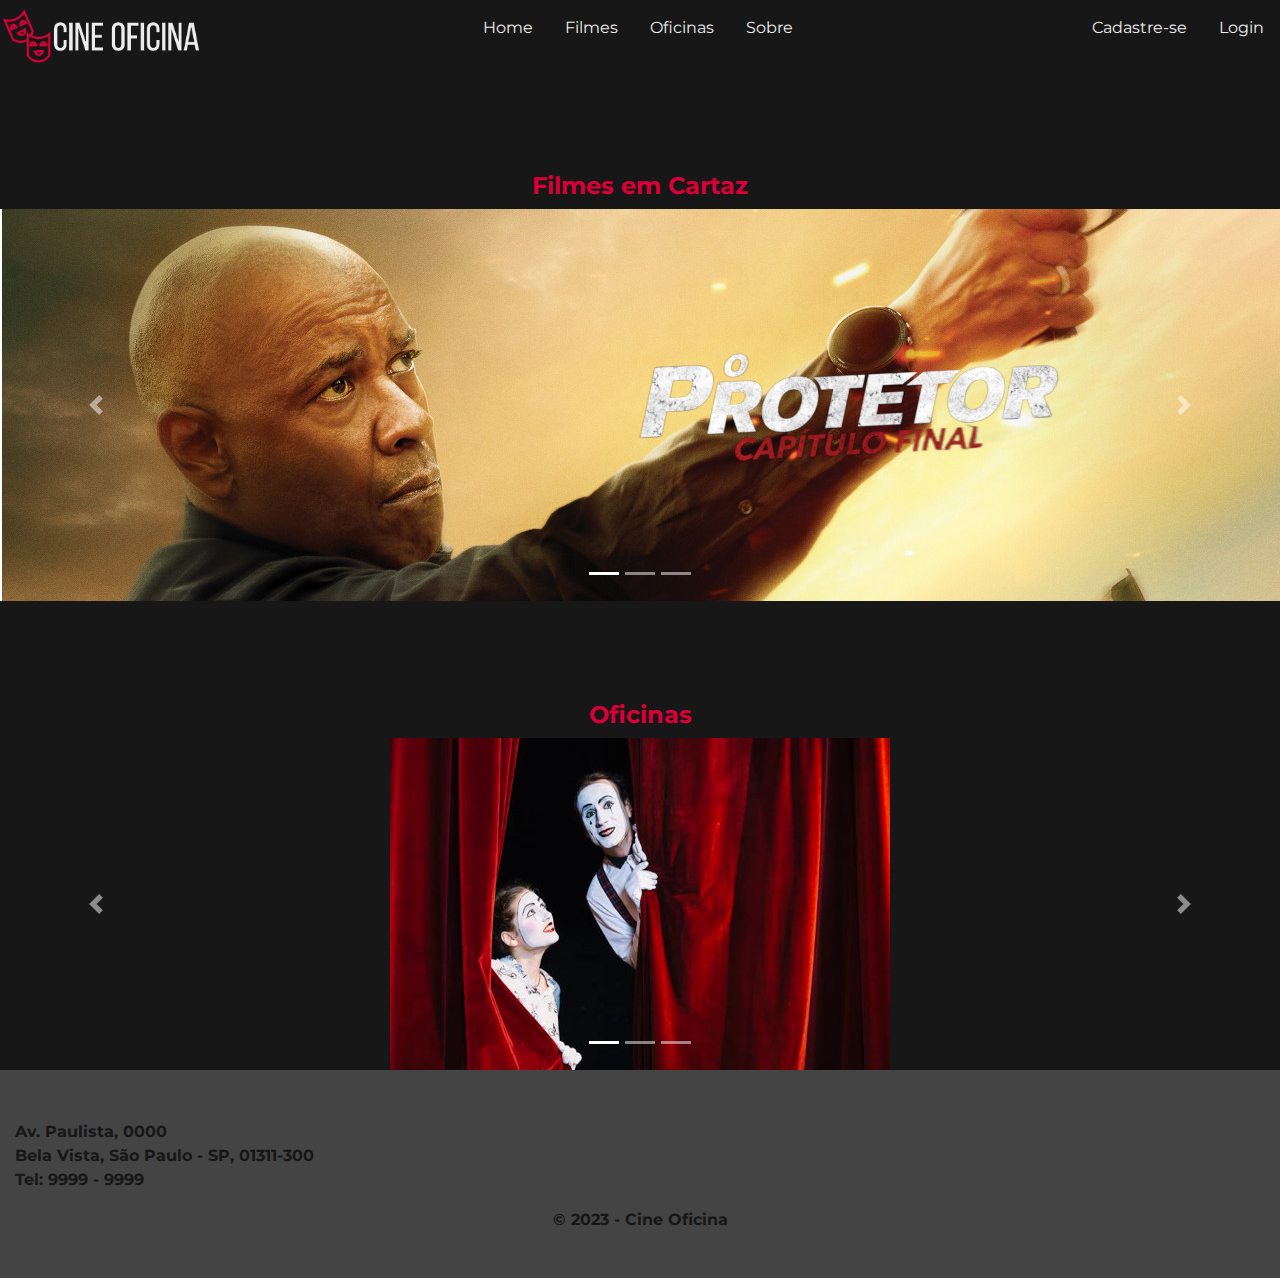
==== commit 288d3c4a: "add alt rodape, unifica script em um unico arquivo" ====
--- a/html/index.html
+++ b/html/index.html
@@ -103,6 +103,7 @@
             Bela Vista, São Paulo - SP, 01311-300<br>
             Tel: 9999 - 9999
         </address>
+        <p>&copy; 2023 - Cine Oficina</p>
     </footer>
 
     <!-- Optional JavaScript -->
--- a/html/css/style.css
+++ b/html/css/style.css
@@ -252,26 +252,34 @@
     padding: 10px;
 }
 
-#ingressos-agendamento-bloco-agenda div{
+.ingressos-Agenda-tab{
     padding: 10px;
 }
 
-#ingressos-agendamento-bloco-agenda div a button{
+.ingressos-Agenda-tab button{
     background-color: #EDEDED;
     border: none;
     padding: 5px 15px 5px 15px;
     border-radius: 10%;
 }
 
-#ingressos-agendamento-bloco-agenda div a button:hover{
+.ingressos-Agenda-tab button:hover{
     background-color: #DA0037;
 }
 
-#ingressos-agendamento-bloco-agenda div span{
-    border-right-style: solid;
+.ingressos-Agenda-tabconteudo{
+    padding: 10px 0px 0px 11px;
+    color: #EDEDED;
+}
+
+.ingressos-Agenda-tabconteudo a{
+    border: solid;
     border-color: #DA0037;
-    padding-right: 10px;
-    color: #EDEDED;
+    padding: 5px;
+}
+
+.ingressos-Agenda-tabconteudo a:hover{
+    background-color: #444444;
 }
 
 /*Pagina Oficinas*/
@@ -393,6 +401,13 @@
   .cadastro-corpo section label:not(:first-of-type) {
     margin-top: 1rem;
   }
+
+  .span-required{
+    display: none;
+    color: #e63636;
+    font-size: 12px;
+    margin: 3px 0 0 1px;
+  }
   
 /* ---------------------------------------- sobre ---------------------------------------- */
 
@@ -520,9 +535,20 @@
 footer {
     display: flex;
     padding: 30px 15px;
-    background-color: #171717;
-    color: #EDEDED;
-
+    background-color: #444444;
+    color: #171717;
+    font-weight: bold;
+    padding-top: 50px;
+}
+
+footer address {
+    display: flex;
+    justify-content: flex-start;
+}
+
+footer p {
+    display: flex;
+    justify-content: center;
 }
 
 /*
